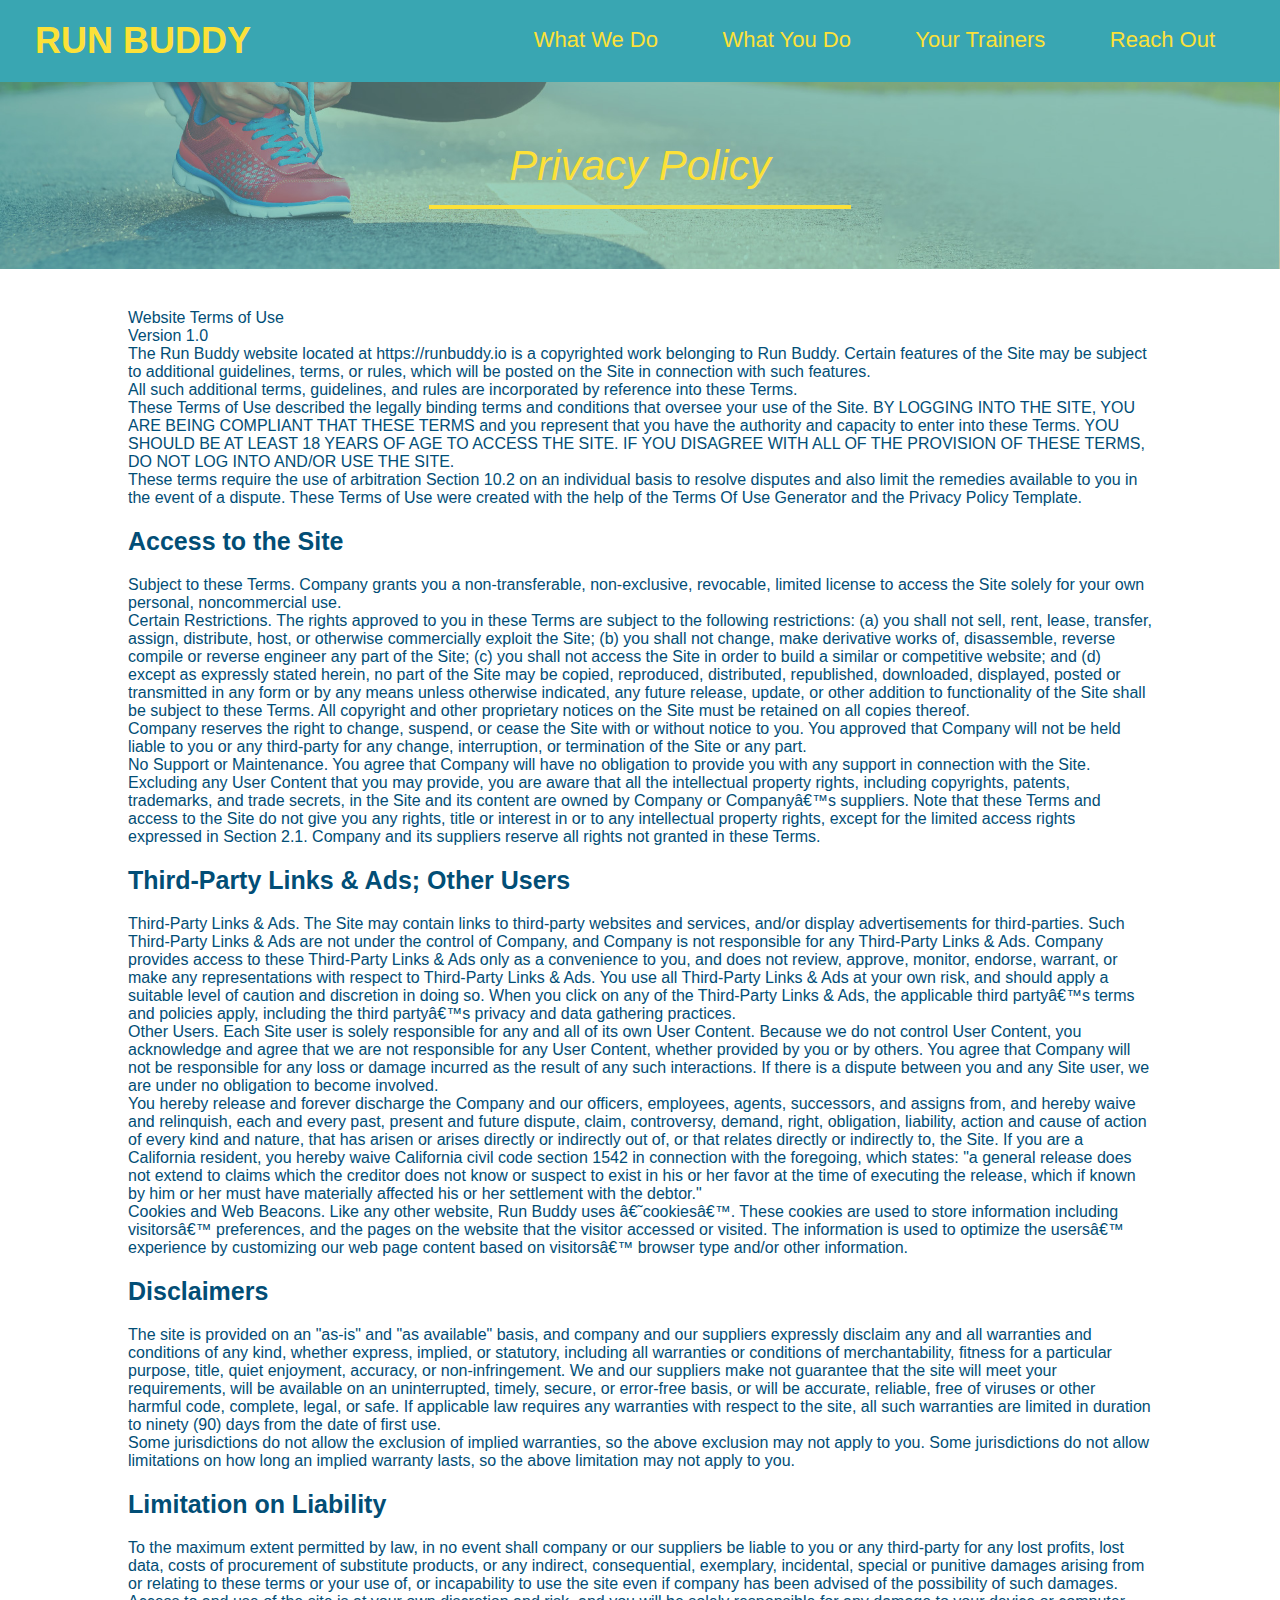
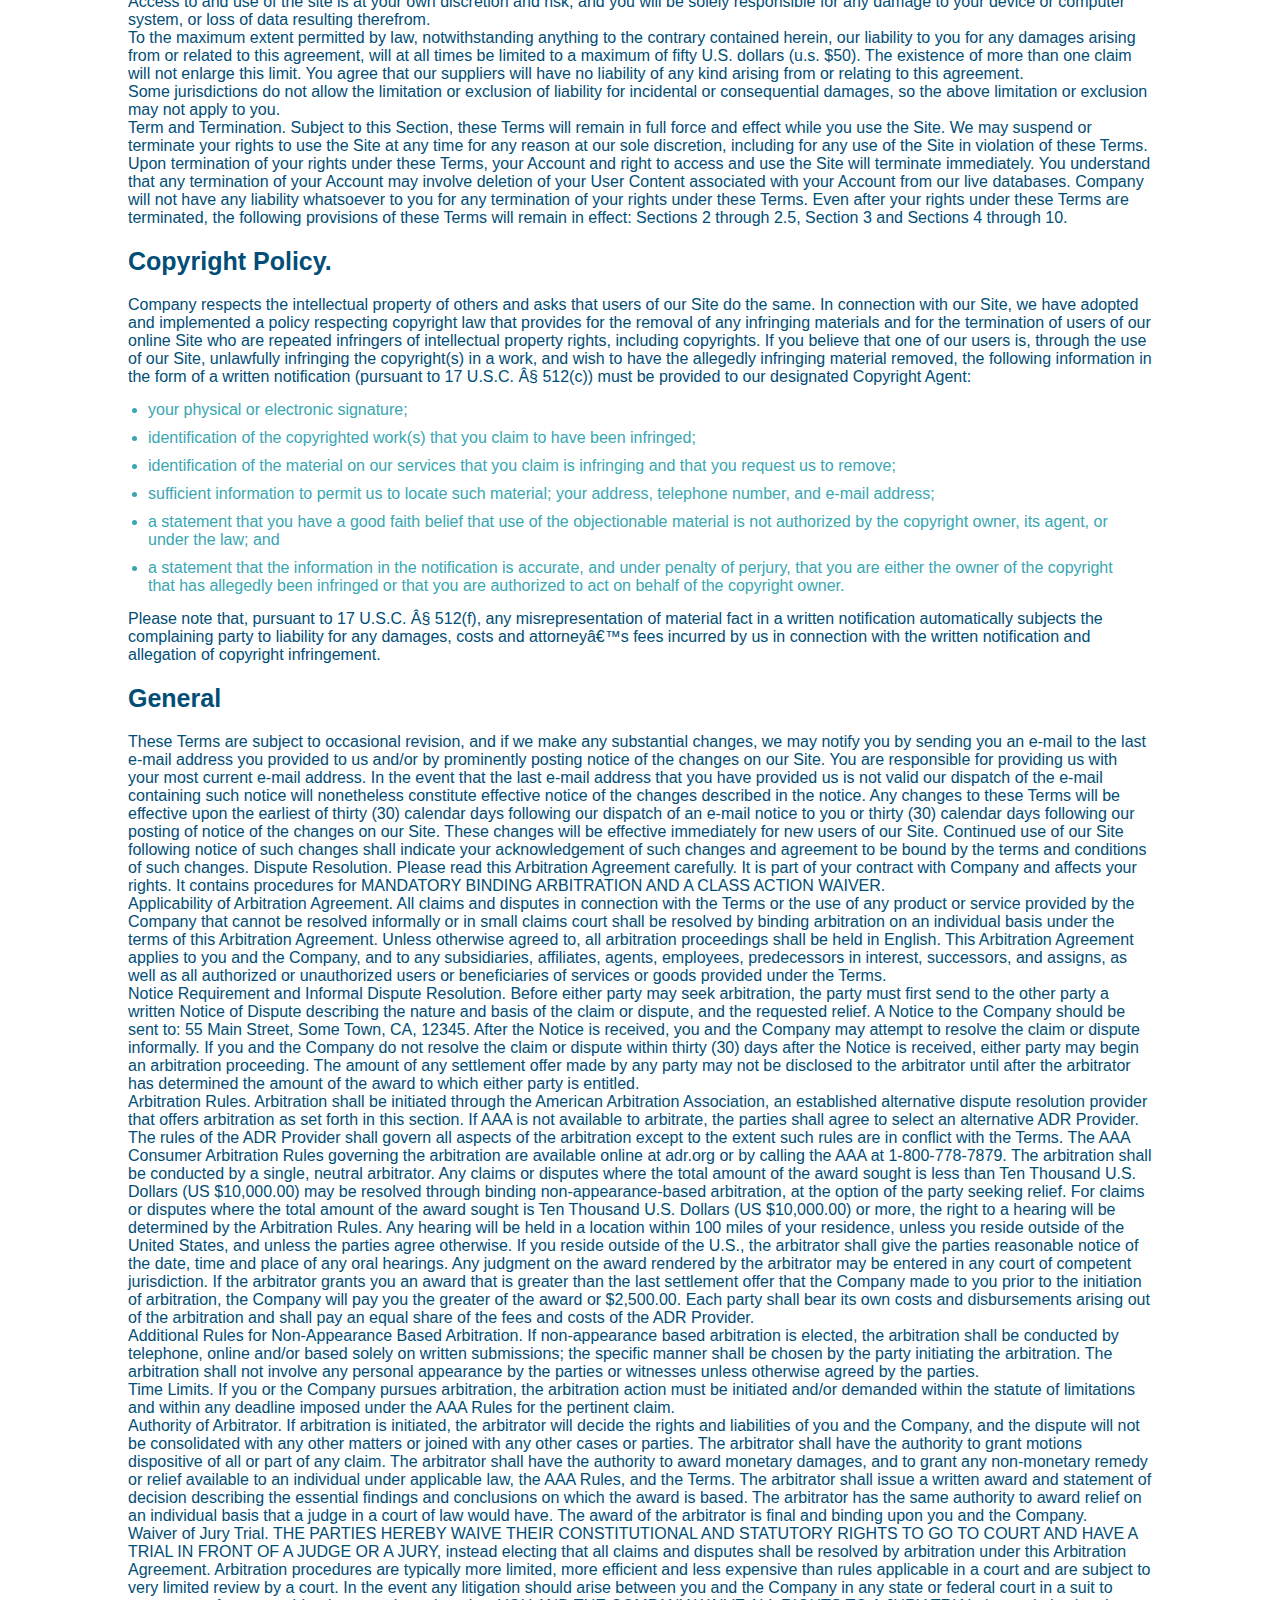
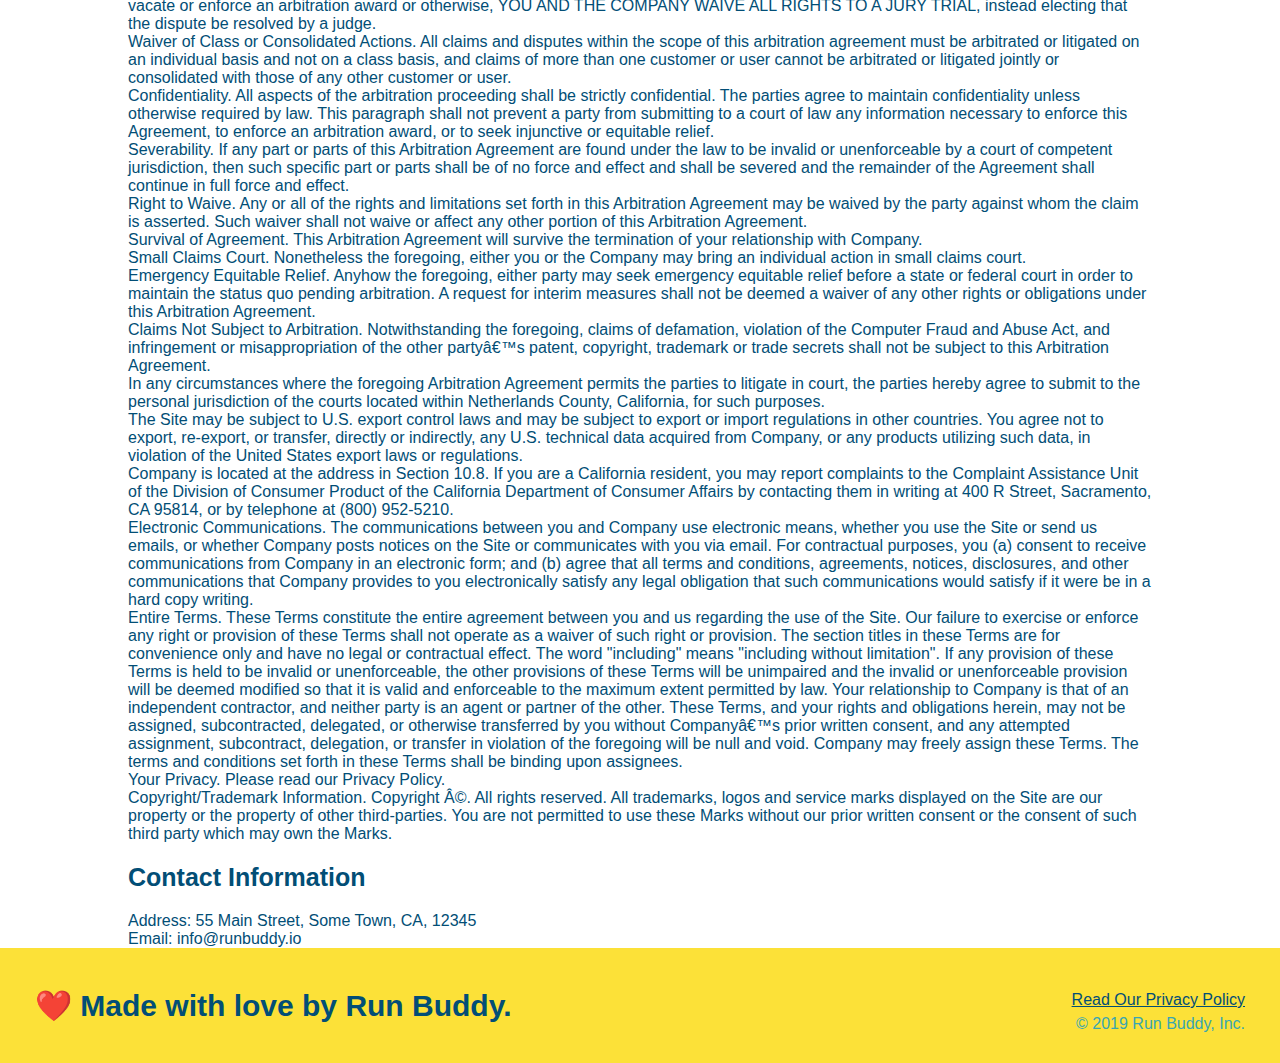
==== privacy-policy.html @ 9b6b0fce "privacy policy" ====
<!DOCTYPE html>
    <head>
        <meta charset="UTF-8" />
        <title>Privacy Policy - Run Buddy</title>
        <link rel="stylesheet" href="./assets/css/style.css" />
        <link rel="stylesheet" href="./assets/css/secondary-styles.css">
    </head>

    <body>
        <header>   
            <h1>
                <a href="/">RUN BUDDY</a>
            </h1>
            <nav>              
                <ul>                  
                    <li>
                        <a href="./index.html#what-we-do">What We Do</a>
                    </li>
                    <li>
                        <a href="./index.html#what-you-do">What You Do</a>
                    </li>
                    <li>
                        <a href=".index.html#your-trainers">Your Trainers</a>
                    </li>
                    <li>
                        <a href=".index.html#reach-out">Reach Out</a>
                    </li>
                </ul>
            </nav>
        </header>

        <section class="hero">
            <h2 class="page-title">
                Privacy Policy
            </h2>
        </section>

        <article class="secondary-content">
            
      <p>
        Website Terms of Use
      </p>

      <p>
        Version 1.0
      </p>

      <p>
        The Run Buddy website located at https://runbuddy.io is a copyrighted work belonging to Run Buddy. Certain
        features of the Site may be subject to additional guidelines, terms, or rules, which will be posted on the Site
        in connection with such features.
      </p>

      <p>
        All such additional terms, guidelines, and rules are incorporated by reference into these Terms.
      </p>

      <p>
        These Terms of Use described the legally binding terms and conditions that oversee your use of the Site. BY
        LOGGING INTO THE SITE, YOU ARE BEING COMPLIANT THAT THESE TERMS and you represent that you have the authority
        and capacity to enter into these Terms. YOU SHOULD BE AT LEAST 18 YEARS OF AGE TO ACCESS THE SITE. IF YOU
        DISAGREE WITH ALL OF THE PROVISION OF THESE TERMS, DO NOT LOG INTO AND/OR USE THE SITE.
      </p>

      <p>
        These terms require the use of arbitration Section 10.2 on an individual basis to resolve disputes and also
        limit the remedies available to you in the event of a dispute. These Terms of Use were created with the help of
        the Terms Of Use Generator and the Privacy Policy Template.
      </p>

      <h3>
        Access to the Site
      </h3>

      <p>
        Subject to these Terms. Company grants you a non-transferable, non-exclusive, revocable, limited license to
        access the Site solely for your own personal, noncommercial use.
      </p>

      <p>
        Certain Restrictions. The rights approved to you in these Terms are subject to the following restrictions: (a)
        you shall not sell, rent, lease, transfer, assign, distribute, host, or otherwise commercially exploit the Site;
        (b) you shall not change, make derivative works of, disassemble, reverse compile or reverse engineer any part of
        the Site; (c) you shall not access the Site in order to build a similar or competitive website; and (d) except
        as expressly stated herein, no part of the Site may be copied, reproduced, distributed, republished, downloaded,
        displayed, posted or transmitted in any form or by any means unless otherwise indicated, any future release,
        update, or other addition to functionality of the Site shall be subject to these Terms. All copyright and other
        proprietary notices on the Site must be retained on all copies thereof.
      </p>

      <p>
        Company reserves the right to change, suspend, or cease the Site with or without notice to you. You approved
        that Company will not be held liable to you or any third-party for any change, interruption, or termination of
        the Site or any part.
      </p>

      <p>
        No Support or Maintenance. You agree that Company will have no obligation to provide you with any support in
        connection with the Site.
      </p>

      <p>
        Excluding any User Content that you may provide, you are aware that all the intellectual property rights,
        including copyrights, patents, trademarks, and trade secrets, in the Site and its content are owned by Company
        or Companyâ€™s suppliers. Note that these Terms and access to the Site do not give you any rights, title or
        interest in or to any intellectual property rights, except for the limited access rights expressed in Section
        2.1. Company and its suppliers reserve all rights not granted in these Terms.
      </p>

      <h3>
        Third-Party Links & Ads; Other Users
      </h3>

      <p>
        Third-Party Links & Ads. The Site may contain links to third-party websites and services, and/or display
        advertisements for third-parties. Such Third-Party Links & Ads are not under the control of Company, and Company
        is not responsible for any Third-Party Links & Ads. Company provides access to these Third-Party Links & Ads
        only as a convenience to you, and does not review, approve, monitor, endorse, warrant, or make any
        representations with respect to Third-Party Links & Ads. You use all Third-Party Links & Ads at your own risk,
        and should apply a suitable level of caution and discretion in doing so. When you click on any of the
        Third-Party Links & Ads, the applicable third partyâ€™s terms and policies apply, including the third partyâ€™s
        privacy and data gathering practices.
      </p>

      <p>
        Other Users. Each Site user is solely responsible for any and all of its own User Content. Because we do not
        control User Content, you acknowledge and agree that we are not responsible for any User Content, whether
        provided by you or by others. You agree that Company will not be responsible for any loss or damage incurred as
        the result of any such interactions. If there is a dispute between you and any Site user, we are under no
        obligation to become involved.
      </p>

      <p>
        You hereby release and forever discharge the Company and our officers, employees, agents, successors, and
        assigns from, and hereby waive and relinquish, each and every past, present and future dispute, claim,
        controversy, demand, right, obligation, liability, action and cause of action of every kind and nature, that has
        arisen or arises directly or indirectly out of, or that relates directly or indirectly to, the Site. If you are
        a California resident, you hereby waive California civil code section 1542 in connection with the foregoing,
        which states: "a general release does not extend to claims which the creditor does not know or suspect to exist
        in his or her favor at the time of executing the release, which if known by him or her must have materially
        affected his or her settlement with the debtor."
      </p>

      <p>
        Cookies and Web Beacons. Like any other website, Run Buddy uses â€˜cookiesâ€™. These cookies are used to store
        information including visitorsâ€™ preferences, and the pages on the website that the visitor accessed or visited.
        The information is used to optimize the usersâ€™ experience by customizing our web page content based on visitorsâ€™
        browser type and/or other information.
      </p>

      <h3>
        Disclaimers
      </h3>

      <p>
        The site is provided on an "as-is" and "as available" basis, and company and our suppliers expressly disclaim
        any and all warranties and conditions of any kind, whether express, implied, or statutory, including all
        warranties or conditions of merchantability, fitness for a particular purpose, title, quiet enjoyment, accuracy,
        or non-infringement. We and our suppliers make not guarantee that the site will meet your requirements, will be
        available on an uninterrupted, timely, secure, or error-free basis, or will be accurate, reliable, free of
        viruses or other harmful code, complete, legal, or safe. If applicable law requires any warranties with respect
        to the site, all such warranties are limited in duration to ninety (90) days from the date of first use.
      </p>

      <p>
        Some jurisdictions do not allow the exclusion of implied warranties, so the above exclusion may not apply to
        you. Some jurisdictions do not allow limitations on how long an implied warranty lasts, so the above limitation
        may not apply to you.
      </p>

      <h3>
        Limitation on Liability
      </h3>

      <p>
        To the maximum extent permitted by law, in no event shall company or our suppliers be liable to you or any
        third-party for any lost profits, lost data, costs of procurement of substitute products, or any indirect,
        consequential, exemplary, incidental, special or punitive damages arising from or relating to these terms or
        your use of, or incapability to use the site even if company has been advised of the possibility of such
        damages. Access to and use of the site is at your own discretion and risk, and you will be solely responsible
        for any damage to your device or computer system, or loss of data resulting therefrom.
      </p>

      <p>
        To the maximum extent permitted by law, notwithstanding anything to the contrary contained herein, our liability
        to you for any damages arising from or related to this agreement, will at all times be limited to a maximum of
        fifty U.S. dollars (u.s. $50). The existence of more than one claim will not enlarge this limit. You agree that
        our suppliers will have no liability of any kind arising from or relating to this agreement.
      </p>

      <p>
        Some jurisdictions do not allow the limitation or exclusion of liability for incidental or consequential
        damages, so the above limitation or exclusion may not apply to you.
      </p>

      <p>
        Term and Termination. Subject to this Section, these Terms will remain in full force and effect while you use
        the Site. We may suspend or terminate your rights to use the Site at any time for any reason at our sole
        discretion, including for any use of the Site in violation of these Terms. Upon termination of your rights under
        these Terms, your Account and right to access and use the Site will terminate immediately. You understand that
        any termination of your Account may involve deletion of your User Content associated with your Account from our
        live databases. Company will not have any liability whatsoever to you for any termination of your rights under
        these Terms. Even after your rights under these Terms are terminated, the following provisions of these Terms
        will remain in effect: Sections 2 through 2.5, Section 3 and Sections 4 through 10.
      </p>

      <h3>
        Copyright Policy.
      </h3>

      <p>
        Company respects the intellectual property of others and asks that users of our Site do the same. In connection
        with our Site, we have adopted and implemented a policy respecting copyright law that provides for the removal
        of any infringing materials and for the termination of users of our online Site who are repeated infringers of
        intellectual property rights, including copyrights. If you believe that one of our users is, through the use of
        our Site, unlawfully infringing the copyright(s) in a work, and wish to have the allegedly infringing material
        removed, the following information in the form of a written notification (pursuant to 17 U.S.C. Â§ 512(c)) must
        be provided to our designated Copyright Agent:
      </p>

      <ul>
        <li>
          your physical or electronic signature;
        </li>
        <li>
          identification of the copyrighted work(s) that you claim to have been infringed;
        </li>
        <li>
          identification of the material on our services that you claim is infringing and that you request us to remove;
        </li>
        <li>
          sufficient information to permit us to locate such material; your address, telephone number, and e-mail
          address;
        </li>
        <li>
          a statement that you have a good faith belief that use of the objectionable material is not authorized by the
          copyright owner, its agent, or under the law; and
        </li>
        <li>
          a statement that the information in the notification is accurate, and under penalty of perjury, that you are
          either the owner of the copyright that has allegedly been infringed or that you are authorized to act on
          behalf of the copyright owner.
        </li>
      </ul>

      <p>
        Please note that, pursuant to 17 U.S.C. Â§ 512(f), any misrepresentation of material fact in a written
        notification automatically subjects the complaining party to liability for any damages, costs and attorneyâ€™s
        fees incurred by us in connection with the written notification and allegation of copyright infringement.
      </p>

      <h3>
        General
      </h3>

      <p>
        These Terms are subject to occasional revision, and if we make any substantial changes, we may notify you by
        sending you an e-mail to the last e-mail address you provided to us and/or by prominently posting notice of the
        changes on our Site. You are responsible for providing us with your most current e-mail address. In the event
        that the last e-mail address that you have provided us is not valid our dispatch of the e-mail containing such
        notice will nonetheless constitute effective notice of the changes described in the notice. Any changes to these
        Terms will be effective upon the earliest of thirty (30) calendar days following our dispatch of an e-mail
        notice to you or thirty (30) calendar days following our posting of notice of the changes on our Site. These
        changes will be effective immediately for new users of our Site. Continued use of our Site following notice of
        such changes shall indicate your acknowledgement of such changes and agreement to be bound by the terms and
        conditions of such changes. Dispute Resolution. Please read this Arbitration Agreement carefully. It is part of
        your contract with Company and affects your rights. It contains procedures for MANDATORY BINDING ARBITRATION AND
        A CLASS ACTION WAIVER.
      </p>

      <p>
        Applicability of Arbitration Agreement. All claims and disputes in connection with the Terms or the use of any
        product or service provided by the Company that cannot be resolved informally or in small claims court shall be
        resolved by binding arbitration on an individual basis under the terms of this Arbitration Agreement. Unless
        otherwise agreed to, all arbitration proceedings shall be held in English. This Arbitration Agreement applies to
        you and the Company, and to any subsidiaries, affiliates, agents, employees, predecessors in interest,
        successors, and assigns, as well as all authorized or unauthorized users or beneficiaries of services or goods
        provided under the Terms.
      </p>

      <p>
        Notice Requirement and Informal Dispute Resolution. Before either party may seek arbitration, the party must
        first send to the other party a written Notice of Dispute describing the nature and basis of the claim or
        dispute, and the requested relief. A Notice to the Company should be sent to: 55 Main Street, Some Town, CA,
        12345. After the Notice is received, you and the Company may attempt to resolve the claim or dispute informally.
        If you and the Company do not resolve the claim or dispute within thirty (30) days after the Notice is received,
        either party may begin an arbitration proceeding. The amount of any settlement offer made by any party may not
        be disclosed to the arbitrator until after the arbitrator has determined the amount of the award to which either
        party is entitled.
      </p>

      <p>
        Arbitration Rules. Arbitration shall be initiated through the American Arbitration Association, an established
        alternative dispute resolution provider that offers arbitration as set forth in this section. If AAA is not
        available to arbitrate, the parties shall agree to select an alternative ADR Provider. The rules of the ADR
        Provider shall govern all aspects of the arbitration except to the extent such rules are in conflict with the
        Terms. The AAA Consumer Arbitration Rules governing the arbitration are available online at adr.org or by
        calling the AAA at 1-800-778-7879. The arbitration shall be conducted by a single, neutral arbitrator. Any
        claims or disputes where the total amount of the award sought is less than Ten Thousand U.S. Dollars (US
        $10,000.00) may be resolved through binding non-appearance-based arbitration, at the option of the party seeking
        relief. For claims or disputes where the total amount of the award sought is Ten Thousand U.S. Dollars (US
        $10,000.00) or more, the right to a hearing will be determined by the Arbitration Rules. Any hearing will be
        held in a location within 100 miles of your residence, unless you reside outside of the United States, and
        unless the parties agree otherwise. If you reside outside of the U.S., the arbitrator shall give the parties
        reasonable notice of the date, time and place of any oral hearings. Any judgment on the award rendered by the
        arbitrator may be entered in any court of competent jurisdiction. If the arbitrator grants you an award that is
        greater than the last settlement offer that the Company made to you prior to the initiation of arbitration, the
        Company will pay you the greater of the award or $2,500.00. Each party shall bear its own costs and
        disbursements arising out of the arbitration and shall pay an equal share of the fees and costs of the ADR
        Provider.
      </p>

      <p>
        Additional Rules for Non-Appearance Based Arbitration. If non-appearance based arbitration is elected, the
        arbitration shall be conducted by telephone, online and/or based solely on written submissions; the specific
        manner shall be chosen by the party initiating the arbitration. The arbitration shall not involve any personal
        appearance by the parties or witnesses unless otherwise agreed by the parties.
      </p>

      <p>
        Time Limits. If you or the Company pursues arbitration, the arbitration action must be initiated and/or demanded
        within the statute of limitations and within any deadline imposed under the AAA Rules for the pertinent claim.
      </p>

      <p>
        Authority of Arbitrator. If arbitration is initiated, the arbitrator will decide the rights and liabilities of
        you and the Company, and the dispute will not be consolidated with any other matters or joined with any other
        cases or parties. The arbitrator shall have the authority to grant motions dispositive of all or part of any
        claim. The arbitrator shall have the authority to award monetary damages, and to grant any non-monetary remedy
        or relief available to an individual under applicable law, the AAA Rules, and the Terms. The arbitrator shall
        issue a written award and statement of decision describing the essential findings and conclusions on which the
        award is based. The arbitrator has the same authority to award relief on an individual basis that a judge in a
        court of law would have. The award of the arbitrator is final and binding upon you and the Company.
      </p>

      <p>
        Waiver of Jury Trial. THE PARTIES HEREBY WAIVE THEIR CONSTITUTIONAL AND STATUTORY RIGHTS TO GO TO COURT AND HAVE
        A TRIAL IN FRONT OF A JUDGE OR A JURY, instead electing that all claims and disputes shall be resolved by
        arbitration under this Arbitration Agreement. Arbitration procedures are typically more limited, more efficient
        and less expensive than rules applicable in a court and are subject to very limited review by a court. In the
        event any litigation should arise between you and the Company in any state or federal court in a suit to vacate
        or enforce an arbitration award or otherwise, YOU AND THE COMPANY WAIVE ALL RIGHTS TO A JURY TRIAL, instead
        electing that the dispute be resolved by a judge.
      </p>

      <p>
        Waiver of Class or Consolidated Actions. All claims and disputes within the scope of this arbitration agreement
        must be arbitrated or litigated on an individual basis and not on a class basis, and claims of more than one
        customer or user cannot be arbitrated or litigated jointly or consolidated with those of any other customer or
        user.
      </p>

      <p>
        Confidentiality. All aspects of the arbitration proceeding shall be strictly confidential. The parties agree to
        maintain confidentiality unless otherwise required by law. This paragraph shall not prevent a party from
        submitting to a court of law any information necessary to enforce this Agreement, to enforce an arbitration
        award, or to seek injunctive or equitable relief.
      </p>

      <p>
        Severability. If any part or parts of this Arbitration Agreement are found under the law to be invalid or
        unenforceable by a court of competent jurisdiction, then such specific part or parts shall be of no force and
        effect and shall be severed and the remainder of the Agreement shall continue in full force and effect.
      </p>

      <p>
        Right to Waive. Any or all of the rights and limitations set forth in this Arbitration Agreement may be waived
        by the party against whom the claim is asserted. Such waiver shall not waive or affect any other portion of this
        Arbitration Agreement.
      </p>

      <p>
        Survival of Agreement. This Arbitration Agreement will survive the termination of your relationship with
        Company.
      </p>

      <p>
        Small Claims Court. Nonetheless the foregoing, either you or the Company may bring an individual action in small
        claims court.
      </p>

      <p>
        Emergency Equitable Relief. Anyhow the foregoing, either party may seek emergency equitable relief before a
        state or federal court in order to maintain the status quo pending arbitration. A request for interim measures
        shall not be deemed a waiver of any other rights or obligations under this Arbitration Agreement.
      </p>

      <p>
        Claims Not Subject to Arbitration. Notwithstanding the foregoing, claims of defamation, violation of the
        Computer Fraud and Abuse Act, and infringement or misappropriation of the other partyâ€™s patent, copyright,
        trademark or trade secrets shall not be subject to this Arbitration Agreement.
      </p>

      <p>
        In any circumstances where the foregoing Arbitration Agreement permits the parties to litigate in court, the
        parties hereby agree to submit to the personal jurisdiction of the courts located within Netherlands County,
        California, for such purposes.
      </p>

      <p>
        The Site may be subject to U.S. export control laws and may be subject to export or import regulations in other
        countries. You agree not to export, re-export, or transfer, directly or indirectly, any U.S. technical data
        acquired from Company, or any products utilizing such data, in violation of the United States export laws or
        regulations.
      </p>

      <p>
        Company is located at the address in Section 10.8. If you are a California resident, you may report complaints
        to the Complaint Assistance Unit of the Division of Consumer Product of the California Department of Consumer
        Affairs by contacting them in writing at 400 R Street, Sacramento, CA 95814, or by telephone at (800) 952-5210.
      </p>

      <p>
        Electronic Communications. The communications between you and Company use electronic means, whether you use the
        Site or send us emails, or whether Company posts notices on the Site or communicates with you via email. For
        contractual purposes, you (a) consent to receive communications from Company in an electronic form; and (b)
        agree that all terms and conditions, agreements, notices, disclosures, and other communications that Company
        provides to you electronically satisfy any legal obligation that such communications would satisfy if it were be
        in a hard copy writing.
      </p>

      <p>
        Entire Terms. These Terms constitute the entire agreement between you and us regarding the use of the Site. Our
        failure to exercise or enforce any right or provision of these Terms shall not operate as a waiver of such right
        or provision. The section titles in these Terms are for convenience only and have no legal or contractual
        effect. The word "including" means "including without limitation". If any provision of these Terms is held to be
        invalid or unenforceable, the other provisions of these Terms will be unimpaired and the invalid or
        unenforceable provision will be deemed modified so that it is valid and enforceable to the maximum extent
        permitted by law. Your relationship to Company is that of an independent contractor, and neither party is an
        agent or partner of the other. These Terms, and your rights and obligations herein, may not be assigned,
        subcontracted, delegated, or otherwise transferred by you without Companyâ€™s prior written consent, and any
        attempted assignment, subcontract, delegation, or transfer in violation of the foregoing will be null and void.
        Company may freely assign these Terms. The terms and conditions set forth in these Terms shall be binding upon
        assignees.
      </p>

      <p>
        Your Privacy. Please read our Privacy Policy.
      </p>

      <p>
        Copyright/Trademark Information. Copyright Â©. All rights reserved. All trademarks, logos and service marks
        displayed on the Site are our property or the property of other third-parties. You are not permitted to use
        these Marks without our prior written consent or the consent of such third party which may own the Marks.
      </p>

      <h3>
        Contact Information
      </h3>

      <p>
        Address: 55 Main Street, Some Town, CA, 12345
      </p>

      <p>
        Email: info@runbuddy.io
      </p>

        </article>

        <footer>
            <h2>❤️ Made with love by Run Buddy.</h2>
            <div>
                <a href="#">Read Our Privacy Policy</a><br />
                &copy; 2019 Run Buddy, Inc.
            </div>
        </footer>
    </body>
</html>
---- assets/css/style.css ----
* {
    margin: 0;
    padding: 0;
    box-sizing: border-box;
}

body {
    color: #39a6b2;
    font-family: Helvetica, Arial, sans-serif;
}

header {
    padding: 20px 35px;
    background-color: #39a6b2;
}

header h1 {
    font-weight: bold;
    font-size: 36px;
    color: #fce138;
    margin: 0;
    display: inline;
}

header a {
    text-decoration: none;
    color: #fce138;
}

header nav {
    float: right;
    margin: 7px 0;
}

header nav ul li {
    display: inline;
}

header nav ul li a {
    margin: 0 30px;
    font-weight: lighter;
    font-size: 22px;
}

footer {
    background: #fce138;
    width: 100%;
    padding: 40px 35px;
}

footer h2 {
    display: inline;
    color: #024e76;
    font-size: 30px;
    margin: 0;
}

footer div {
    float: right;
    line-height: 1.5;
    text-align: right;
}

footer a {
    color: #024e76;
}

section {
    padding: 60px;
}

.hero {
    background-image: url("../images/hero-bg.jpg");
    height: 600px;
    background-size: cover;
    background-position: center;
    position: relative;
}

.hero-form {
    background-color: #fce138;
    padding: 20px;
    width: 500px;
    color: #024e76;
    border-style: solid;
    border-width: 3px;
    border-color: #024e76;
    position: absolute;
    bottom: 120px;
    right: 140px;
}

.hero-form h3 {
    font-size: 24px;
    margin: 0;
}

.hero-form p {
    margin: 5px 0 15px 0;
}

.form-input {
    border: 1px solid #024e76;
    display: block;
    padding: 7px 15px;
    font-size: 16px;
    color: #024e76;
    width: 100%;
    margin-bottom: 15px;
}

.hero-form label {
    margin: 0 5px;
}

.hero-form button {
    color: #fce138;
    background-color: #024e76;
    border: none;
    padding: 10px 20px;
    font-size: 16px;
}

.intro {
    text-align: center;
}


.intro p {
    line-height: 1.7;
    color: #39a6b2;
    width: 80%;
    font-size: 20px;
    margin: 0 auto;
}

.steps {
    text-align: center;
    background: #fce138;
}


.section-title {
    font-size: 55px;
    color: #024e76;
    margin-bottom: 35px;
    padding: 0 100px 20 px 100px;
    display: inline-block;
    border-bottom: 3px solid;
}

.primary-border {
    border-color: #fce138;
}

.secondary-border {
    border-color: #39a6b2;
}

.steps div {
    margin-bottom: 80px;
}

.steps img {
    width: 15%;
    margin: 10px 0;
}

.steps h3 {
    color: #024e76;
    font-size: 46px;
    margin-top: 10px;
}

.steps p {
    color: #39a6b2;
    font-size: 23px;
}

.steps span {
    font-size: 38px;
}

.trainers {
    text-align: center;
}

.trainer {
    width: 900px;
    margin: 0 auto 30px auto;
    background: #024e76;
    color: #fce138;
    overflow: auto;
}

.trainer img {
    width: 35%;
    float: left;
}

.trainer-bio {
    padding: 35px;
    float: left;
    width: 65%;
}

.text-left {
    text-align: left;
}

.text-right {
    text-align: right;
}

.trainer-bio h3 {
    font-size: 32px;
    margin-bottom: 8px;
}

.trainer-bio h4 {
    font-weight: lighter;
    font-size: 26px;
    margin-bottom: 25px;
}

.trainer-bio p {
    font-size: 17px;
    line-height: 1.3;
}

.contact {
    background-color: #024e76;
    text-align: center;
}

.contact h2 {
    color: #fce138;
}

.contact-info iframe {
    width: 400px;
    height: 400px;
}

.contact-info div {
    width: 410px;
    display: inline-block;
    vertical-align: top;
    text-align: left;
    margin: 30px 0 0 60px;
    color: white;
}

.contact-info h3 {
    color: #fce138;
    font-size: 32px;
}

.contact-info p, .contact-info address {
    margin: 20px 0;
    line-height: 1.5;
    font-size: 20px;
    font-style: normal;
}

.contact-info a {
    color: #fce138;
}
---- assets/css/secondary-styles.css ----
.hero {
    background-position: bottom;
    height: auto;
    text-align: center;
    margin-bottom: 40px;
}

.page-title {
    color: #fce138;
    display: inline-block;
    border-bottom: 4px solid #fce138;
    padding: 0 80px 15px 80px;
    font-weight: normal;
    font-size: 42px;
    font-style: italic;
}

.secondary-content {
    width: 80%;
    margin: auto;
    color: #024e76;
}

.secondary-content h3 {
    font-size: 25px;
    margin: 20px 0;
}

.secondary-content p {
    font-size: 16px;
    line-height: 1.5
    margin: auto;
}

.secondary-content ul {
    margin: 15px 20px;
}

.secondary-content li {
    color: #39a6b2;
    margin: 10px 0;
}
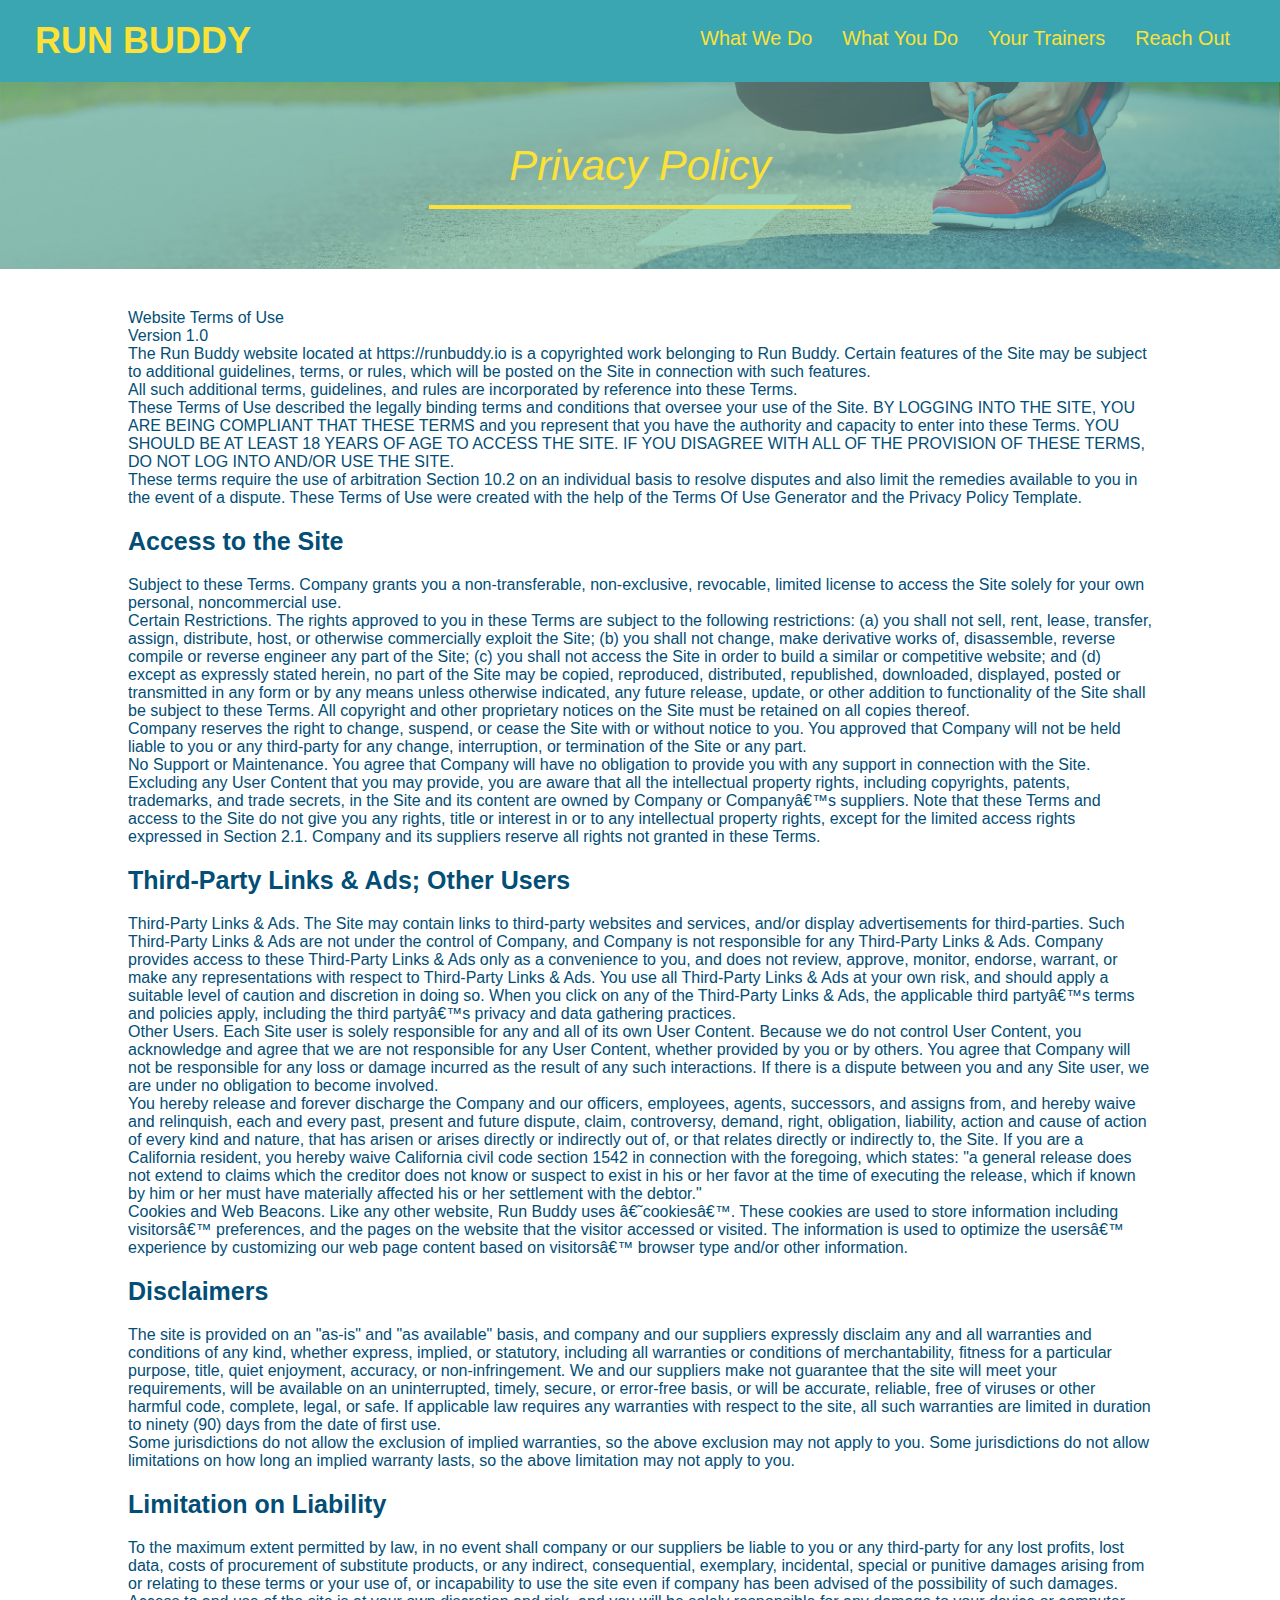
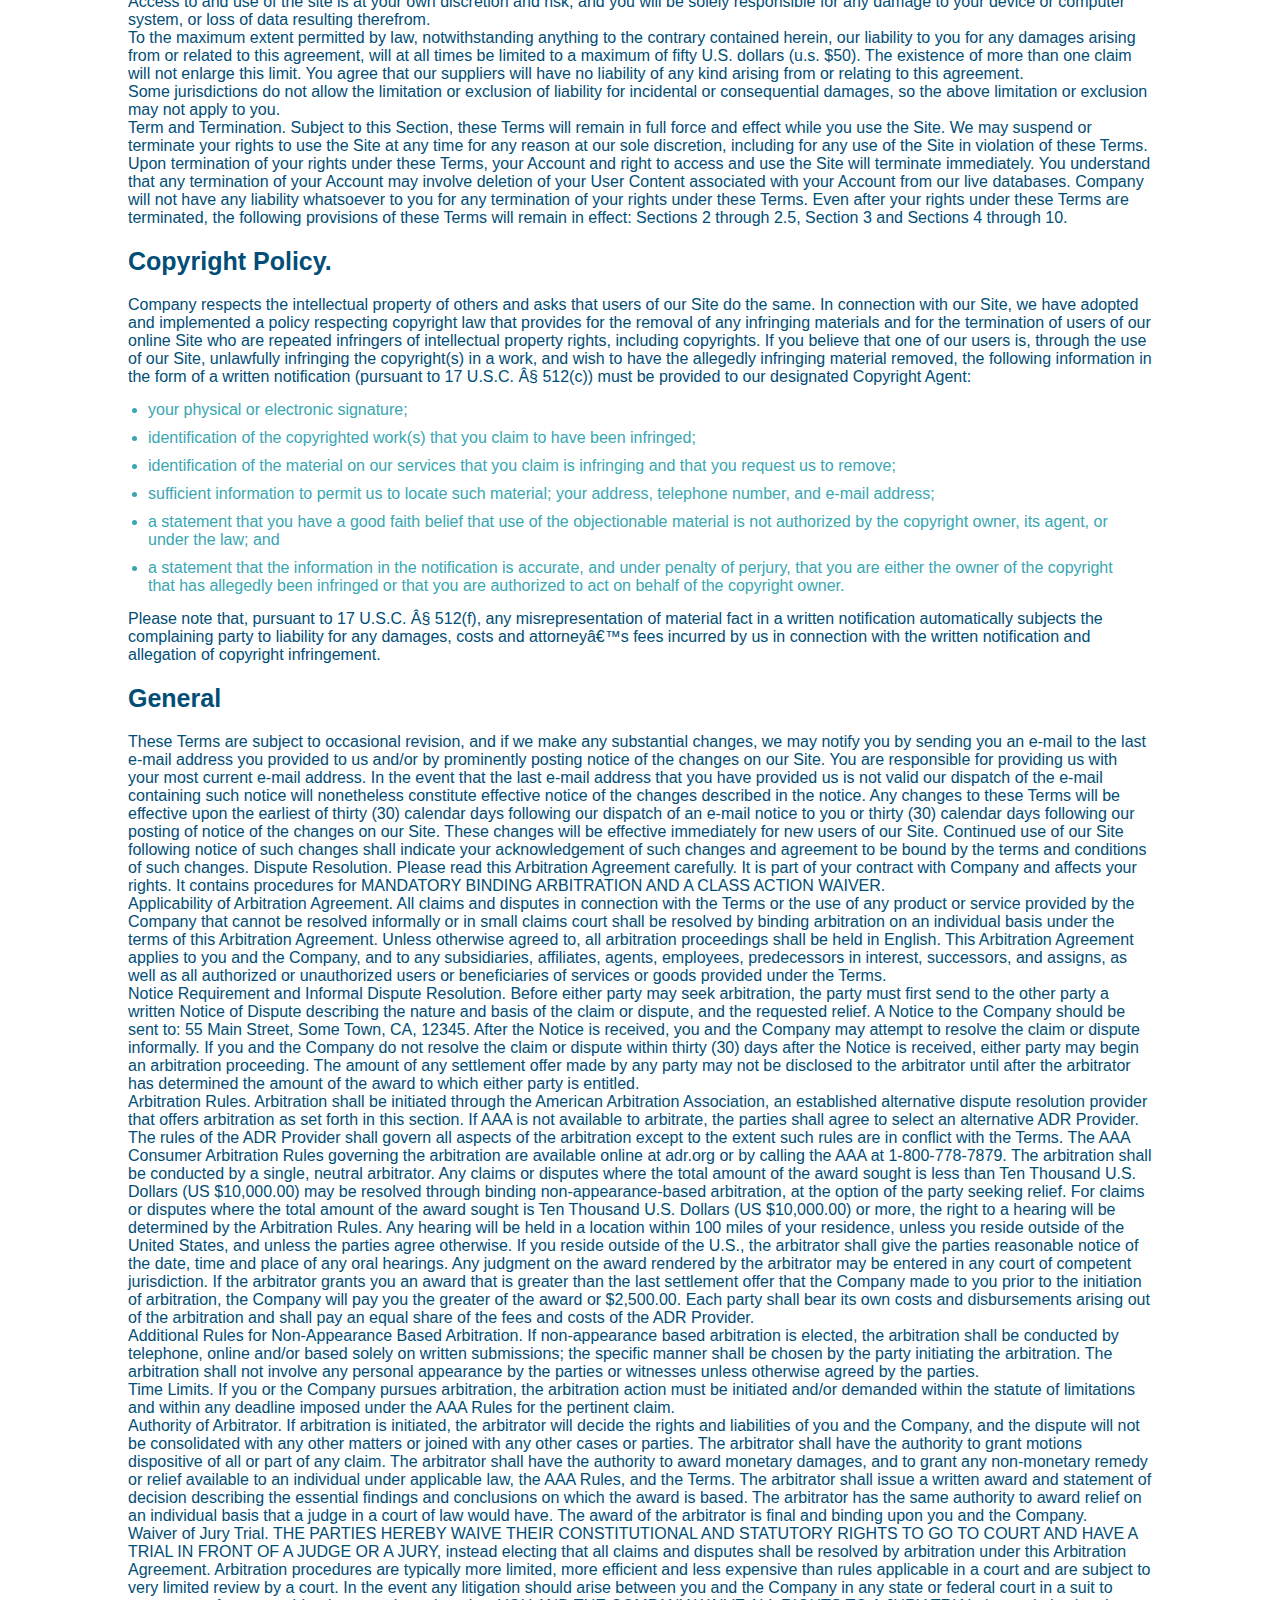
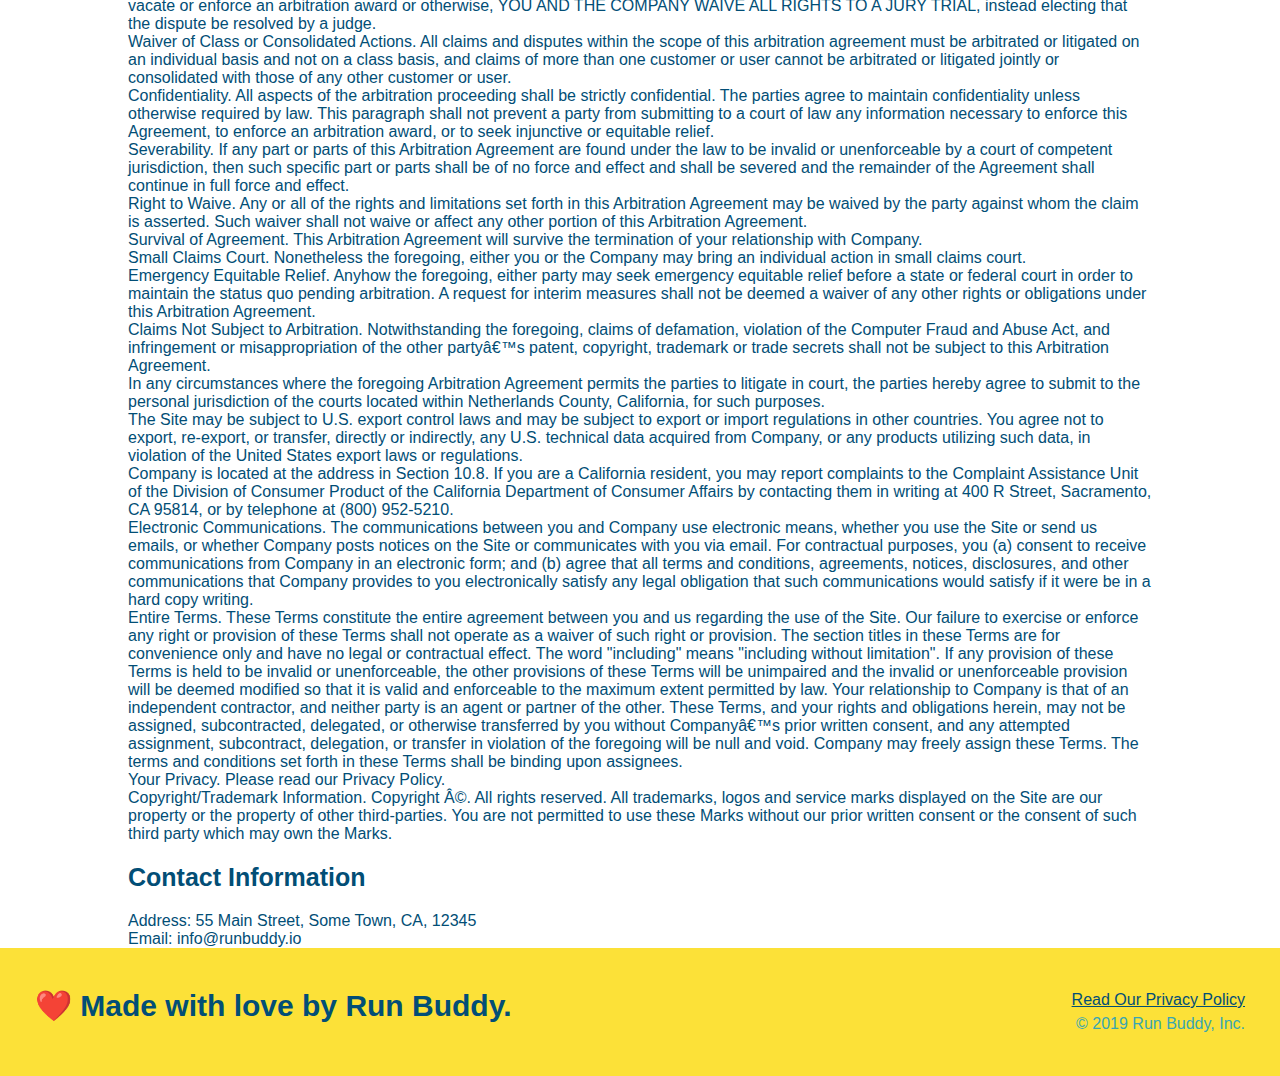
==== commit ff1322f4: "mobile features" ====
--- a/privacy-policy.html
+++ b/privacy-policy.html
@@ -1,6 +1,6 @@
 <!DOCTYPE html>
     <head>
-        <meta charset="UTF-8" />
+        <meta charset="UTF-8" name="viewport" content="width=device-width, initial-scale=1.0" />
         <title>Privacy Policy - Run Buddy</title>
         <link rel="stylesheet" href="./assets/css/style.css" />
         <link rel="stylesheet" href="./assets/css/secondary-styles.css">
--- a/assets/css/style.css
+++ b/assets/css/style.css
@@ -12,6 +12,9 @@
 header {
     padding: 20px 35px;
     background-color: #39a6b2;
+    display: flex;
+    justify-content: space-between;
+    flex-wrap: wrap;
 }
 
 header h1 {
@@ -19,7 +22,7 @@
     font-size: 36px;
     color: #fce138;
     margin: 0;
-    display: inline;
+    
 }
 
 header a {
@@ -28,35 +31,42 @@
 }
 
 header nav {
-    float: right;
     margin: 7px 0;
 }
 
+header nav ul {
+    display: flex;
+    flex-wrap: wrap;
+    justify-content: space-between;
+    align-items: center;
+    list-style: none;
+}
+
 header nav ul li {
-    display: inline;
 }
 
 header nav ul li a {
-    margin: 0 30px;
+    padding: 10px 15px;
     font-weight: lighter;
-    font-size: 22px;
+    font-size: 1.55vw;
 }
 
 footer {
     background: #fce138;
     width: 100%;
     padding: 40px 35px;
+    display: flex;
+    justify-content: space-between;
+    flex-wrap: wrap;
 }
 
 footer h2 {
-    display: inline;
     color: #024e76;
     font-size: 30px;
     margin: 0;
 }
 
 footer div {
-    float: right;
     line-height: 1.5;
     text-align: right;
 }
@@ -71,23 +81,38 @@
 
 .hero {
     background-image: url("../images/hero-bg.jpg");
-    height: 600px;
     background-size: cover;
     background-position: center;
-    position: relative;
+    display: flex;
+    justify-content: center;
+    flex-wrap: wrap;
+    align-items: flex-start;
+}
+
+.hero-cta {
+    width: 35%;
+    text-align: right;
+    margin: 3.5%;
+    color: #fff;
+    font-size: 18px;
+    line-height: 1.2;
+}
+
+.hero-cta h2 {
+    font-style: italic;
+    font-size: 55px;
+    color: #fce138;
 }
 
 .hero-form {
     background-color: #fce138;
     padding: 20px;
-    width: 500px;
+    width: 40%;
     color: #024e76;
     border-style: solid;
     border-width: 3px;
     border-color: #024e76;
-    position: absolute;
-    bottom: 120px;
-    right: 140px;
+    margin: 3.5%;
 }
 
 .hero-form h3 {
@@ -120,11 +145,6 @@
     padding: 10px 20px;
     font-size: 16px;
 }
-
-.intro {
-    text-align: center;
-}
-
 
 .intro p {
     line-height: 1.7;
@@ -132,21 +152,22 @@
     width: 80%;
     font-size: 20px;
     margin: 0 auto;
+    text-align: center;
 }
 
 .steps {
+    background: #fce138;
+}
+
+
+.section-title {
+    font-size: 48px;
+    color: #024e76;
+    border-bottom: 3px solid;
+    padding-bottom: 20px;
     text-align: center;
-    background: #fce138;
-}
-
-
-.section-title {
-    font-size: 55px;
-    color: #024e76;
-    margin-bottom: 35px;
-    padding: 0 100px 20 px 100px;
-    display: inline-block;
-    border-bottom: 3px solid;
+    margin: 0 auto 35px auto;
+    width: 50%;
 }
 
 .primary-border {
@@ -157,51 +178,76 @@
     border-color: #39a6b2;
 }
 
-.steps div {
-    margin-bottom: 80px;
-}
-
-.steps img {
-    width: 15%;
-    margin: 10px 0;
-}
-
-.steps h3 {
+.step {
+    margin: 50px auto;
+    padding-bottom: 50px;
+    width: 80%;
+    border-bottom: 1px solid #39a6b2;
+    display: flex;
+    flex-wrap: wrap;
+    align-items: center;
+    justify-content: space-between;
+}
+
+.step-info {
+    flex: 2 70%;
+    display: flex;
+    flex-wrap: wrap;
+    align-items: center;
+}
+
+.step h3 {
     color: #024e76;
     font-size: 46px;
-    margin-top: 10px;
-}
-
-.steps p {
+    flex: 1 30%;
+}
+
+.step-text {
+    flex: 12;
+}
+
+.step-text p {
     color: #39a6b2;
-    font-size: 23px;
-}
-
-.steps span {
-    font-size: 38px;
+    font-size: 18px;
+}
+
+.step-text h4 {
+    font-size: 26px;
+    line-height: 1.5;
+    color: #024e76;
+}
+
+.step-img {
+    flex: 1 12%;
+    margin-right: 20px;
+}
+
+.step-img img {
+    max-width: 100%;
 }
 
 .trainers {
-    text-align: center;
+    width: 100%;
+    margin: 0 auto;
+    display: flex;
+    flex-wrap: wrap;
+    justify-content: space around;
 }
 
 .trainer {
-    width: 900px;
-    margin: 0 auto 30px auto;
+    margin: 20px;
     background: #024e76;
     color: #fce138;
-    overflow: auto;
+    flex: 1;
 }
 
 .trainer img {
-    width: 35%;
-    float: left;
+    width: 100%;
 }
 
 .trainer-bio {
-    padding: 35px;
-    float: left;
-    width: 65%;
+    padding: 25px;
+    line-height: 1.3;
 }
 
 .text-left {
@@ -213,24 +259,27 @@
 }
 
 .trainer-bio h3 {
-    font-size: 32px;
-    margin-bottom: 8px;
+    font-size: 28px;
 }
 
 .trainer-bio h4 {
     font-weight: lighter;
-    font-size: 26px;
-    margin-bottom: 25px;
+    font-size: 22px;
+    margin-bottom: 15px;
 }
 
 .trainer-bio p {
     font-size: 17px;
-    line-height: 1.3;
 }
 
 .contact {
     background-color: #024e76;
-    text-align: center;
+}
+
+.contact-info {
+    display: flex;
+    justify-content: space-between;
+    flex-wrap: wrap;
 }
 
 .contact h2 {
@@ -238,16 +287,10 @@
 }
 
 .contact-info iframe {
-    width: 400px;
     height: 400px;
 }
 
 .contact-info div {
-    width: 410px;
-    display: inline-block;
-    vertical-align: top;
-    text-align: left;
-    margin: 30px 0 0 60px;
     color: white;
 }
 
@@ -259,10 +302,151 @@
 .contact-info p, .contact-info address {
     margin: 20px 0;
     line-height: 1.5;
-    font-size: 20px;
+    font-size: 16px;
     font-style: normal;
 }
 
 .contact-info a {
     color: #fce138;
-}+}
+
+.flex-row {
+    display: flex;
+}
+
+.contact-info > * {
+    flex: 1;
+    margin: 15px;
+}
+
+.contact-form input, .contact-form textarea {
+    border: 1px solid #024e76;
+    display: block;
+    padding: 7px 15px;
+    font-size: 16px;
+    color: #024e76;
+    width: 100%;
+    margin-bottom: 15px;
+    margin-top: 5px;
+}
+
+.contact-form button {
+    width: 100%;
+    border: none;
+    background: #fce138;
+    color: #024e76;
+    text-align: center;
+    padding: 15px 0;
+    font-size: 16px;
+}
+
+
+/* MEDIA QUERY FOR SMALLER DESKTOP SCREENS AND SMALLER */
+@media screen and (max-width: 980px) {
+  header {
+      padding-bottom: 0;
+      justify-content: center;
+  }
+
+  header h1 {
+      width: 100%;
+      text-align: center;
+  }
+
+  header nav ul {
+      margin-top: 20px;
+      width: 100%;
+      justify-content: center;
+  }
+
+  header nav ul li a {
+      font-size: 20px;
+  }
+
+  footer h2, footer div {
+      text-align: center;
+      width: 100%;
+  }
+
+  .hero-cta, .hero-form {
+      width: 100%;
+  }
+
+  .hero-cta {
+      text-align: center;
+  }
+
+  .section-title {
+    width: 80%;
+  }
+  
+  .trainer {
+    flex: 0 70%;
+  }
+  
+  .contact-info iframe{
+    flex: 1 100%;
+  }
+  }
+  
+  /* MEDIA QUERY FOR TABLETS AND SMALLER */
+@media screen and (max-width: 768px) {
+
+    section {
+        padding: 30px 15px;
+      }
+    
+      .step h3 {
+        flex: 1 100%;
+        text-align: center;
+      }
+    
+      .step-info {
+        flex: 2 100%;
+        text-align: center;
+        justify-content: center;
+      }
+    
+      .step-img {
+        flex: 0 32%;
+        margin-right: 0;
+        margin-top: 15px;
+        margin-bottom: 15px;
+      }
+    
+      .step-text {
+        flex: 100%;  
+      }
+
+}
+  
+  /* MEDIA QUERY FOR MOBILE PHONES AND SMALLER */
+  @media screen and (max-width: 575px) {
+    .hero-form button {
+        width: 100%;
+      }
+    
+      .section-title {
+        width: 95%;
+      }
+    
+      .intro p {
+        width: 100%;
+      }
+    
+      .trainer {
+        flex: 0 100%;
+      }
+    
+      .contact-info {
+        text-align: center;
+      }
+    
+      .contact-info > * {
+        flex: 0 100%;
+      }
+
+      .contact-form {
+          order: 3;
+      }
+  }